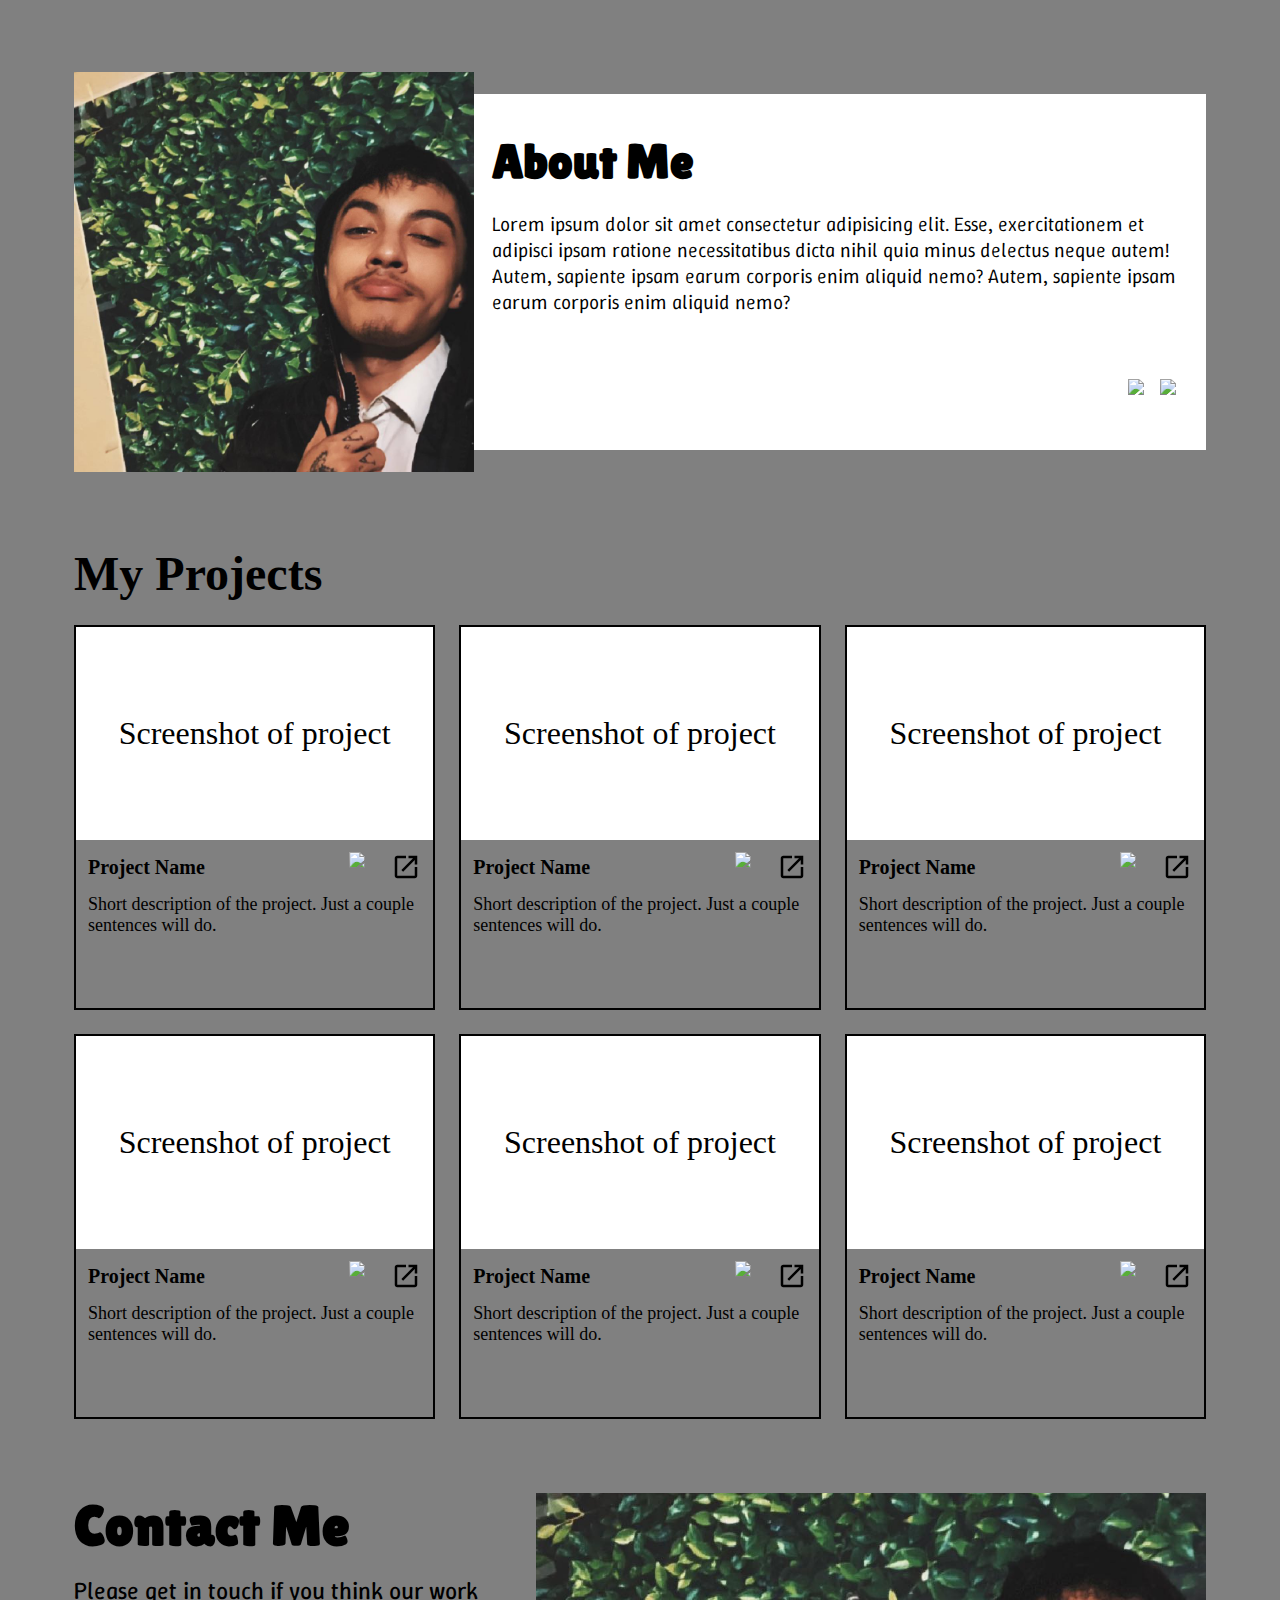
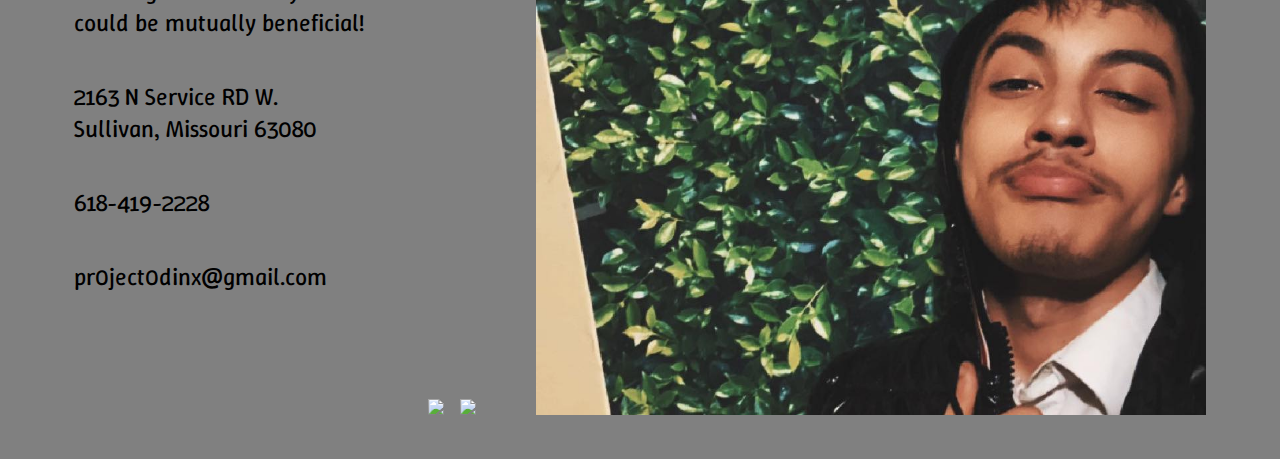
==== test.html @ bb02be53 "Finally got the hang of the responsive design, had to rebuild, in test.html *YOU GOT THIS*" ====
<!DOCTYPE html>
<html lang="en">
  <head>
    <meta charset="UTF-8" />
    <meta name="viewport" content="width=device-width, initial-scale=1.0" />
    <link rel="stylesheet" href="styles.css" />
    <link rel="preconnect" href="https://fonts.googleapis.com" />
    <link rel="preconnect" href="https://fonts.gstatic.com" crossorigin />
    <link
      href="https://fonts.googleapis.com/css2?family=Lilita+One&family=Winky+Sans:ital,wght@0,300..900;1,300..900&display=swap"
      rel="stylesheet"
    />
    <title>Test</title>

    <style></style>
  </head>
  <body>
    <!--Header-->

    <header>
      <div class="container">
        <img class="image-header" src="images/myPFP.jpg" />

        <article>
          <h2>About Me</h2>
          <p>
            Lorem ipsum dolor sit amet consectetur adipisicing elit. Esse,
            exercitationem et adipisci ipsam ratione necessitatibus dicta nihil
            quia minus delectus neque autem! Autem, sapiente ipsam earum
            corporis enim aliquid nemo? Autem, sapiente ipsam earum corporis
            enim aliquid nemo?
          </p>
          <div class="icons">
            <img
              class="github"
              src="https://cdn.jsdelivr.net/gh/devicons/devicon@latest/icons/github/github-original.svg"
            />
            <img
              class="github"
              src="https://cdn.jsdelivr.net/gh/devicons/devicon@latest/icons/linkedin/linkedin-plain.svg"
            />
          </div>
        </article>
      </div>
    </header>

    <!--Main-->

    <main>
      <h2>My Projects</h2>

      <div class="main-container">
        <div class="item">
          <div class="project">
            <p class="screenshot">Screenshot of project</p>
          </div>

          <div class="item-content">
              <h3>Project Name</h3>
            <div class="item-icons">
              <img
                class="item-github"
                src="https://cdn.jsdelivr.net/gh/devicons/devicon@latest/icons/github/github-original.svg"
              />
              <img class="item-linkedin" src="images/open_in_new.svg" />
            </div>
          </div>
          <p class="description">
            Short description of the project. Just a couple sentences will do.
          </p>
        </div>
        <div class="item">
          <div class="project">
            <p class="screenshot">Screenshot of project</p>
          </div>

          <div class="item-content">
              <h3>Project Name</h3>
            <div class="item-icons">
              <img
                class="item-github"
                src="https://cdn.jsdelivr.net/gh/devicons/devicon@latest/icons/github/github-original.svg"
              />
              <img class="item-linkedin" src="images/open_in_new.svg" />
            </div>
          </div>
          <p class="description">
            Short description of the project. Just a couple sentences will do.
          </p>
        </div>
        <div class="item">
          <div class="project">
            <p class="screenshot">Screenshot of project</p>
          </div>

          <div class="item-content">
              <h3>Project Name</h3>
            <div class="item-icons">
              <img
                class="item-github"
                src="https://cdn.jsdelivr.net/gh/devicons/devicon@latest/icons/github/github-original.svg"
              />
              <img class="item-linkedin" src="images/open_in_new.svg" />
            </div>
          </div>
          <p class="description">
            Short description of the project. Just a couple sentences will do.
          </p>
        </div>
        <div class="item">
          <div class="project">
            <p class="screenshot">Screenshot of project</p>
          </div>

          <div class="item-content">
              <h3>Project Name</h3>
            <div class="item-icons">
              <img
                class="item-github"
                src="https://cdn.jsdelivr.net/gh/devicons/devicon@latest/icons/github/github-original.svg"
              />
              <img class="item-linkedin" src="images/open_in_new.svg" />
            </div>
          </div>
          <p class="description">
            Short description of the project. Just a couple sentences will do.
          </p>
        </div>
        <div class="item">
          <div class="project">
            <p class="screenshot">Screenshot of project</p>
          </div>

          <div class="item-content">
              <h3>Project Name</h3>
            <div class="item-icons">
              <img
                class="item-github"
                src="https://cdn.jsdelivr.net/gh/devicons/devicon@latest/icons/github/github-original.svg"
              />
              <img class="item-linkedin" src="images/open_in_new.svg" />
            </div>
          </div>
          <p class="description">
            Short description of the project. Just a couple sentences will do.
          </p>
        </div>
        <div class="item">
          <div class="project">
            <p class="screenshot">Screenshot of project</p>
          </div>

          <div class="item-content">
              <h3>Project Name</h3>
            <div class="item-icons">
              <img
                class="item-github"
                src="https://cdn.jsdelivr.net/gh/devicons/devicon@latest/icons/github/github-original.svg"
              />
              <img class="item-linkedin" src="images/open_in_new.svg" />
            </div>
          </div>
          <p class="description">
            Short description of the project. Just a couple sentences will do.
          </p>
        </div>

      </div>
    </main>
    <footer>
      <div class="left">
        <h3>Contact Me</h3>
        <p>
          Please get in touch if you think our work could be mutually
          beneficial!
        </p>
        <p>
          2163 N Service RD W.<br />
          Sullivan, Missouri 63080
        </p>
        <p>618-419-2228</p>
        <p>pr0ject0dinx@gmail.com</p>
        <div class="icons">
          <img
            class="github"
            src="https://cdn.jsdelivr.net/gh/devicons/devicon@latest/icons/github/github-original.svg"
          />

          <img
            class="github"
            src="https://cdn.jsdelivr.net/gh/devicons/devicon@latest/icons/linkedin/linkedin-plain.svg"
          />
        </div>
      </div>
      <div class="right">
        <img src="images/myPFP.jpg" alt="" />
      </div>
    </footer>
  </body>
</html>
---- styles.css ----
/* SUCCESSFULL HEADER LAYOUT RESPONSIVE TO 900px WIDE */
/*General Styles */
* {
  margin: 0;
  padding: 0;
  box-sizing: border-box;
  font-size: 16px;
}
body {
  background-color: grey;
}

header {
  margin: 0px 74px 74px 74px;
}

.image-header {
  float: left;
  max-width: 400px;
  max-height: auto;
  object-fit: cover;
}

.container {
  margin-top: 72px;
  display: flex;
}

article {
  margin-top: 22px;
  background-color: white;
  padding: 18px;
  margin-bottom: 22px;
}

article h2 {
  font-size: 3rem;
  font-family: "Lilita One", sans-serif;
  margin-bottom: 22px;
  margin-top: 22px;
}

article p {
  font-family: "Winky Sans", sans-serif;
  font-size: 20px;
  font-weight: 300;
}

.icons {
  display: flex;
  justify-content: flex-end;
  gap: 16px;
  padding-top: 64px;
  margin-right: 12px;
  position: relative;
  
}
.github {
  max-width: 55px;
  justify-content: flex-end;
}

.item-github, .item-linkedin {
  width: 30px;

}

@media (max-width: 900px) {
  .image-header {
    max-width: 350px;
    top: -58px;
    position: relative;
    left: -50px;
    margin-bottom: -68px;
    margin-right: -35px;
  }

  .container {
    display: block;
  }

  .icons {
    display: none;
  }

  article {
    min-height: 320px;
    margin-top: 84px;
    padding-right: 12px;
    min-height: 375px;
    padding-bottom: 42px;
  }

  article h2 {
    text-align: center;
    font-size: 40px;
    margin-top: 68px;
  }
}

/* Main Styles */ 

main {
  padding: 0px 74px 74px 74px;
}

main h2 {
  font-size: 3rem;
  text-align: left;
  margin-bottom: 24px;
}

.main-container {
  display: grid;
  grid-template-columns: repeat(3, minmax(0, 1fr));
  grid-template-rows: repeat(2, auto);
  gap: 24px;
}

.item {
 border: 2px solid black;
 display: flex;
 flex-direction: column;
}

.item-content {
  display: flex;
  padding: 12px;
  align-items: center;
  width: 100%;
  justify-content: space-between;
}

.item-content h3 {
 font-size: 20px;
}


.item-icons {
  display: flex;
  gap: 12px;
}

.screenshot {
  padding: 88px 0px;
  font-size: 2rem;
  text-align: center;
  min-height: 150px;
  background-color: white;
}

.description {
  padding: 0 12px 72px 12px;
  font-size: 18px;
}

/* Footer Styles */
footer {
  display: flex;
  padding: 0 74px;
  padding-bottom: 44px;
  gap: 48px;
  justify-content: space-between;
}

.left h3 {
  font-size: 3.5rem;
  padding-bottom: 18px;
  font-family: "Lilita One", sans-serif;
}
.left p {
  font-size: 1.5rem;
  font-family: "Winky Sans", sans-serif;
  padding-bottom: 42px;
}
.right {
  width: 100%;
  height: auto; 
  aspect-ratio: 16 / 9; 
  overflow: hidden;
}

.right img {
  width: 100%;
  height: 100%;
  object-fit: cover;
  object-position: center center;
}

.tablet {
  display: none;
}
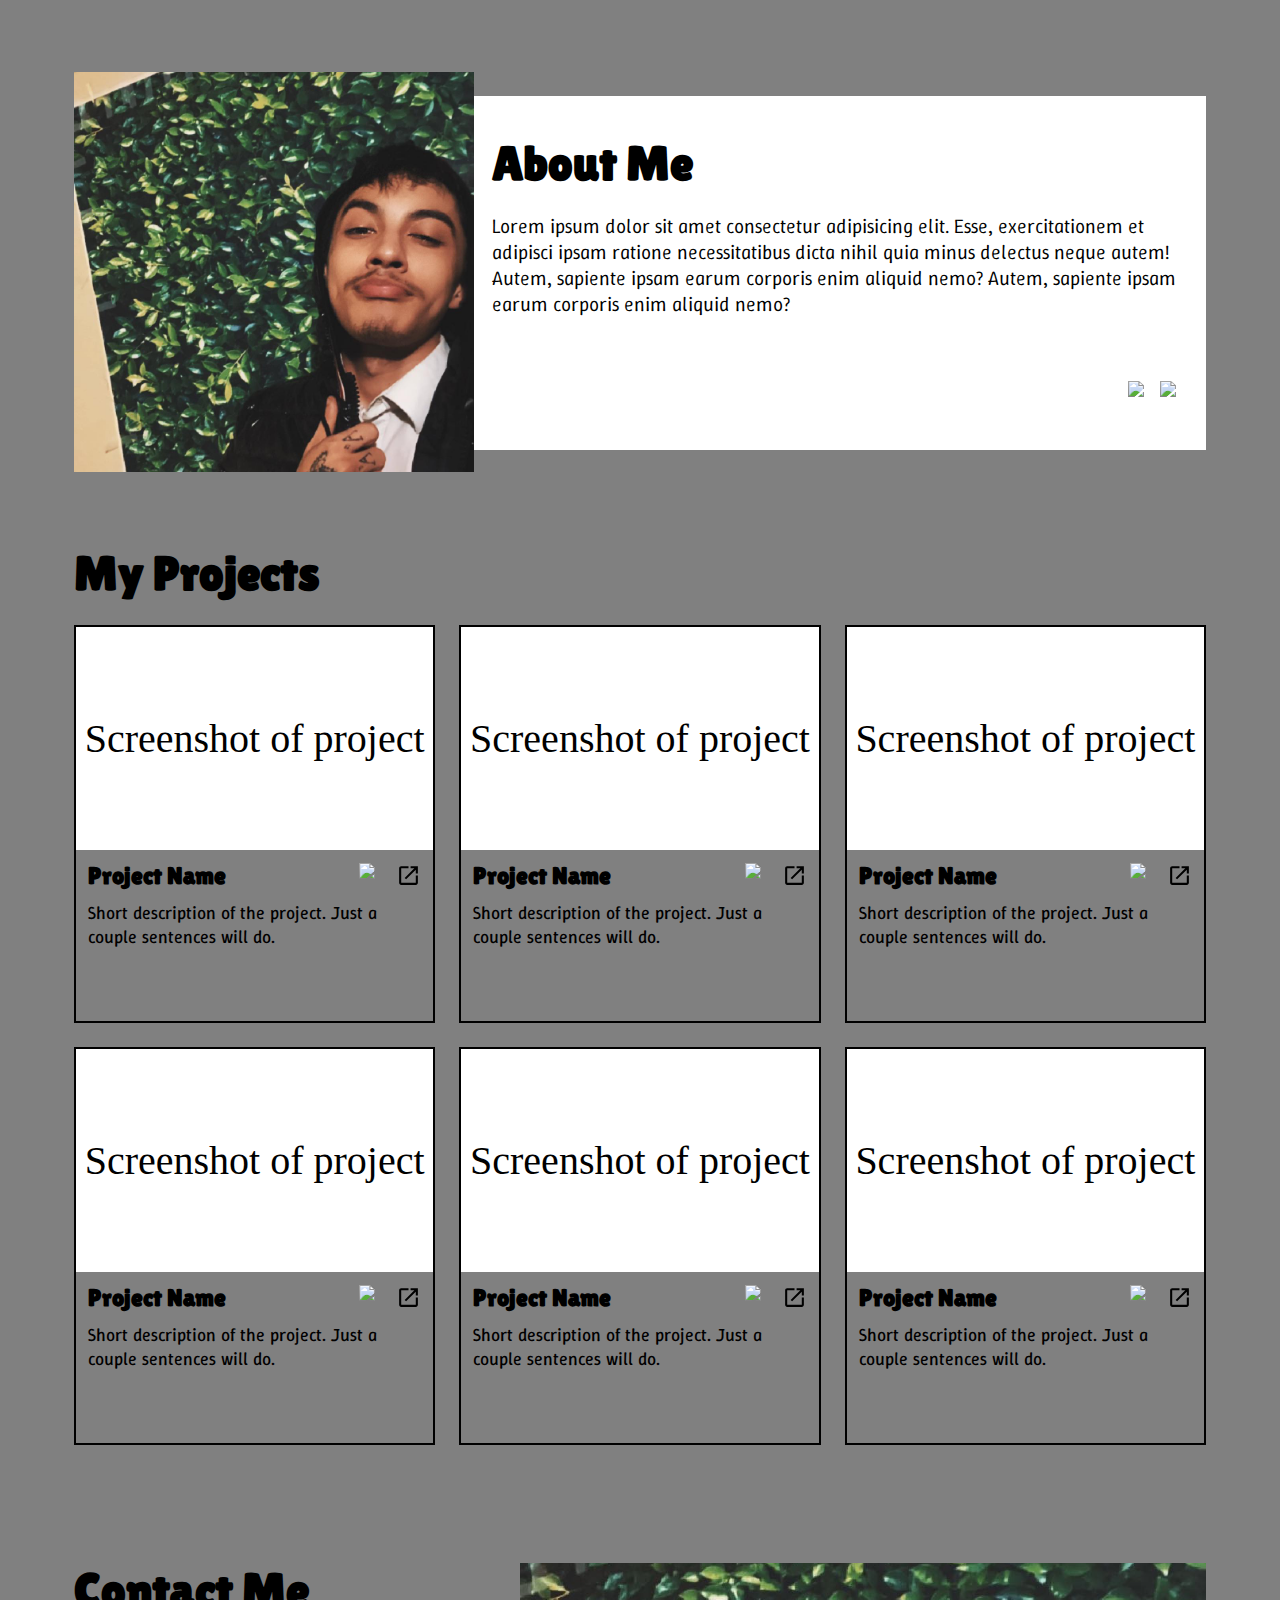
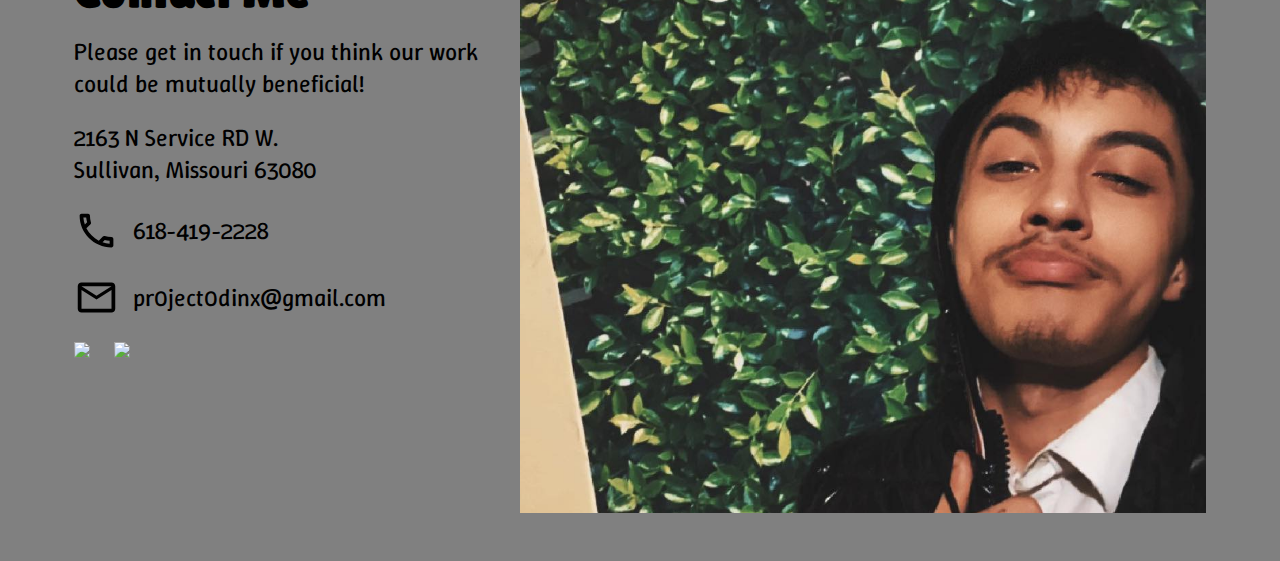
==== commit 313c822b: "Responsivenes for Desktop is complete, not styled but moving onto tablet." ====
--- a/test.html
+++ b/test.html
@@ -178,9 +178,9 @@
           2163 N Service RD W.<br />
           Sullivan, Missouri 63080
         </p>
-        <p>618-419-2228</p>
-        <p>pr0ject0dinx@gmail.com</p>
-        <div class="icons">
+        <p class="cell"><img class="github" src="images/cell.svg" />618-419-2228</p>
+        <p class="cell"><img class="github" src="images/email.svg" />pr0ject0dinx@gmail.com</p>
+        <div class="icons-footer">
           <img
             class="github"
             src="https://cdn.jsdelivr.net/gh/devicons/devicon@latest/icons/github/github-original.svg"
--- a/styles.css
+++ b/styles.css
@@ -27,7 +27,7 @@
 }
 
 article {
-  margin-top: 22px;
+  margin-top: 24px;
   background-color: white;
   padding: 18px;
   margin-bottom: 22px;
@@ -56,23 +56,132 @@
   
 }
 .github {
-  max-width: 55px;
+  max-width: 45px;
   justify-content: flex-end;
 }
 
 .item-github, .item-linkedin {
-  width: 30px;
-
+  width: 25px;
+
+}
+
+/* Main Styles */ 
+
+main {
+  padding: 0px 74px 74px 74px;
+}
+
+main h2 {
+  font-family: "Lilita One", sans-serif;
+  font-size: 3rem;
+  text-align: left;
+  margin-bottom: 24px;
+}
+
+.main-container {
+  display: grid;
+  grid-template-columns: repeat(3, minmax(0, 1fr));
+  grid-template-rows: repeat(2, auto);
+  gap: 24px;
+}
+
+.item {
+ border: 2px solid black;
+ display: flex;
+ flex-direction: column;
+}
+
+.item-content {
+  display: flex;
+  padding: 12px;
+  align-items: center;
+  width: 100%;
+  justify-content: space-between;
+}
+
+.item-content h3 {
+ font-size: 24px;
+ font-family: "Lilita One", sans-serif;
+}
+
+
+.item-icons {
+  display: flex;
+  gap: 12px;
+}
+
+.screenshot {
+  padding: 88px 0px;
+  font-size: 2.5rem;
+  text-align: center;
+  min-height: 150px;
+  background-color: white;
+}
+
+.description {
+  padding: 0 12px 72px 12px;
+  font-size: 18px;
+  font-family: "Winky Sans", sans-serif;
+}
+
+/* Footer Styles */
+footer {
+  display: flex;
+  margin: 44px 74px 44px 74px;
+  
+  gap: 22px;
+  justify-content: space-between;
+}
+
+.left h3 {
+  font-size: 3rem;
+  padding-bottom: 18px;
+  font-family: "Lilita One", sans-serif;
+}
+.left p {
+  font-size: 1.5rem;
+  font-family: "Winky Sans", sans-serif;
+  padding-bottom: 22px;
+}
+.right {
+  width: 100%;
+  height: auto; 
+  /* aspect-ratio: 16 / 9;  */
+  
+}
+
+.right img {
+  width: 100%;
+  height: auto;
+  max-height: 550px;
+  object-fit: cover;
+  /* object-position: center center; */
+}
+
+.tablet {
+  display: none;
+}
+
+.cell {
+  display: flex;
+  align-items: center;
+  gap: 14px;
+}
+
+.icons-footer {
+  display: flex;
+  gap: 24px;
 }
 
 @media (max-width: 900px) {
   .image-header {
     max-width: 350px;
-    top: -58px;
+    top: -64px;
     position: relative;
     left: -50px;
-    margin-bottom: -68px;
+    margin-bottom: -66px;
     margin-right: -35px;
+    
   }
 
   .container {
@@ -96,97 +205,4 @@
     font-size: 40px;
     margin-top: 68px;
   }
-}
-
-/* Main Styles */ 
-
-main {
-  padding: 0px 74px 74px 74px;
-}
-
-main h2 {
-  font-size: 3rem;
-  text-align: left;
-  margin-bottom: 24px;
-}
-
-.main-container {
-  display: grid;
-  grid-template-columns: repeat(3, minmax(0, 1fr));
-  grid-template-rows: repeat(2, auto);
-  gap: 24px;
-}
-
-.item {
- border: 2px solid black;
- display: flex;
- flex-direction: column;
-}
-
-.item-content {
-  display: flex;
-  padding: 12px;
-  align-items: center;
-  width: 100%;
-  justify-content: space-between;
-}
-
-.item-content h3 {
- font-size: 20px;
-}
-
-
-.item-icons {
-  display: flex;
-  gap: 12px;
-}
-
-.screenshot {
-  padding: 88px 0px;
-  font-size: 2rem;
-  text-align: center;
-  min-height: 150px;
-  background-color: white;
-}
-
-.description {
-  padding: 0 12px 72px 12px;
-  font-size: 18px;
-}
-
-/* Footer Styles */
-footer {
-  display: flex;
-  padding: 0 74px;
-  padding-bottom: 44px;
-  gap: 48px;
-  justify-content: space-between;
-}
-
-.left h3 {
-  font-size: 3.5rem;
-  padding-bottom: 18px;
-  font-family: "Lilita One", sans-serif;
-}
-.left p {
-  font-size: 1.5rem;
-  font-family: "Winky Sans", sans-serif;
-  padding-bottom: 42px;
-}
-.right {
-  width: 100%;
-  height: auto; 
-  aspect-ratio: 16 / 9; 
-  overflow: hidden;
-}
-
-.right img {
-  width: 100%;
-  height: 100%;
-  object-fit: cover;
-  object-position: center center;
-}
-
-.tablet {
-  display: none;
 }